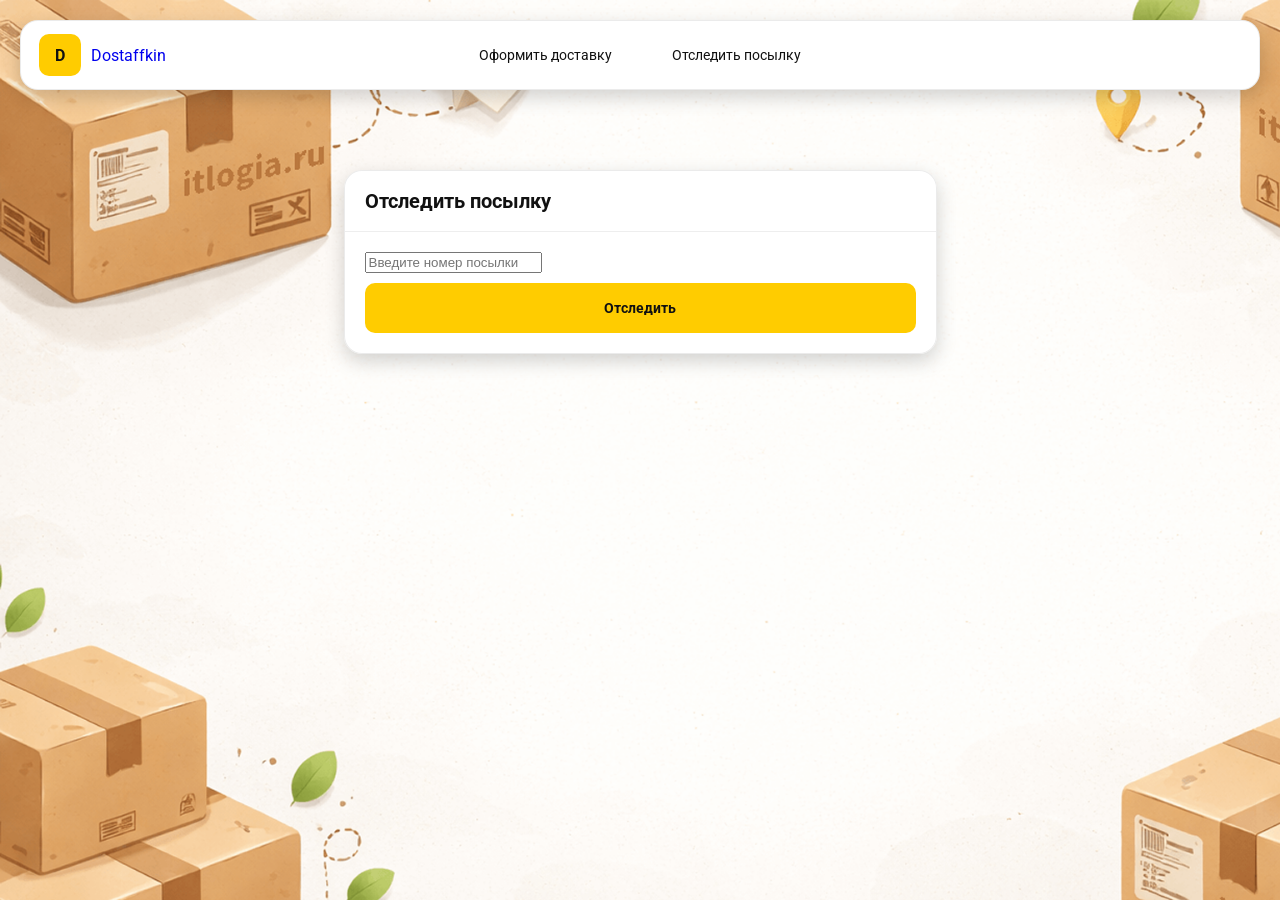
==== track.html @ 736eb6d6 "Add files via upload" ====
<!doctype html>
<html lang="ru">

<head>
    <meta charset="utf-8" />
    <meta name="viewport" content="width=device-width,initial-scale=1,maximum-scale=1,user-scalable=0" />
    <title>Отследить посылку</title>
    <link rel="stylesheet" href="styles/base.css" />
    <link rel="stylesheet" href="styles/base_adaptive.css" />

    <link rel="stylesheet" href="styles/track.css" />
    <link rel="stylesheet" href="styles/track_adaptive.css" />

    <script ></script>
</head>

<body>
    <div class="container">

        <header class="header">
            <a class="header-brand" href=".\index.html">
                <div class="header-logo">D</div>
                <div class="#">Dostaffkin</div>
            </a>
            <nav class="header-menu">
                <a class="header-link" href=".\order.html">Оформить <span>доставку</span></a>
                <a class="header-link" href=".\track.html">Отследить <span>посылку</span></a>
            </nav>
        </header>

        <main class="track-content">
            <section class="track-card track-search">
                <div class="track-title">Отследить посылку</div>
                <div class="track-action">
                    <div class="main-field track-field">
                        <input id="trackNumber" placeholder="Введите номер посылки" autocomplete="off" />
                    </div>
                    <button id="trackButton" class="button track-button" type="button">Отследить</button>
                </div>
            </section>
        </main>

        <section class="track-card track-result" id="trackResult">
            <div class="track-result-header">
                <div class="track-id" id="trackIdValue"></div>
                <div class="track-routes">
                    <div class="track-route">
                        <div class="track-route-pin">
                            <svg xmlns="http://www.w3.org/2000/svg" fill="none" viewBox="0 0 24 24" stroke-width="1.5"
                                stroke="orange" class="size-6">
                                <path stroke-linecap="round" stroke-linejoin="round"
                                    d="M15 10.5a3 3 0 1 1-6 0 3 3 0 0 1 6 0Z" />
                                <path stroke-linecap="round" stroke-linejoin="round"
                                    d="M19.5 10.5c0 7.142-7.5 11.25-7.5 11.25S4.5 17.642 4.5 10.5a7.5 7.5 0 1 1 15 0Z" />
                            </svg>
                        </div>
                        <div class="track-route-address" id="trackFromValue">
                            Откуда: Москва, улица Арбат, 1
                        </div>
                    </div>
                    <div class="track-route track-route-arrow">
                        <svg xmlns="http://www.w3.org/2000/svg" fill="none" viewBox="0 0 24 24" stroke-width="1.5"
                            stroke="currentColor" class="size-6">
                            <path stroke-linecap="round" stroke-linejoin="round"
                                d="M19.5 13.5 12 21m0 0-7.5-7.5M12 21V3" />
                        </svg>
                    </div>
                    <div class="track-route">
                        <div class="track-route-pin">
                            <svg xmlns="http://www.w3.org/2000/svg" fill="none" viewBox="0 0 24 24" stroke-width="1.5"
                                stroke="green" class="size-6">
                                <path stroke-linecap="round" stroke-linejoin="round"
                                    d="M15 10.5a3 3 0 1 1-6 0 3 3 0 0 1 6 0Z" />
                                <path stroke-linecap="round" stroke-linejoin="round"
                                    d="M19.5 10.5c0 7.142-7.5 11.25-7.5 11.25S4.5 17.642 4.5 10.5a7.5 7.5 0 1 1 15 0Z" />
                            </svg>
                        </div>
                        <div class="track-route-address" id="trackToValue">
                            Куда: Минск, проспект Независимости, 58
                        </div>
                    </div>
                </div>
            </div>
            <div class="track-info">
                <div class="track-status-title">Статус данной посылки:</div>
                <div class="track-status-list" id="trackStatusList">


                    <div class="track-status created">
                        <img src="images/icons/created.svg" class="track-status-icon" alt="Created">
                        <div class="track-status-text">
                            <div class="track-status-text-state">Создан</div>
                            <div class="track-status-text-date">10.01.2026</div>
                        </div>
                    </div>

                    <div class="track-status in-way">
                        <img src="images/icons/in-way.svg" class="track-status-icon" alt="In way">
                        <div class="track-status-text">
                            <div class="track-status-text-state">В пути: Москва</div>
                            <div class="track-status-text-date">18.01.2026</div>
                        </div>
                    </div>

                    <div class="track-status ready">
                        <img src="images/icons/ready.svg" class="track-status-icon" alt="Ready">
                        <div class="track-status-text">
                            <div class="track-status-text-state">Готов к выдаче</div>
                            <div class="track-status-text-date">25.01.2026</div>
                        </div>
                    </div>

                    <div class="track-status done">
                        <img src="images/icons/done.svg" class="track-status-icon" alt="Done">
                        <div class="track-status-text">
                            <div class="track-status-text-state">Вручен</div>
                            <div class="track-status-text-date">27.01.2026</div>
                        </div>
                    </div>

                </div>
            </div>
        </section>

    </div>
    <script src="scripts/track.js"></script>
</body>

</html>
---- styles/base.css ----
*, *::before, *::after {
    box-sizing: border-box;
}

@font-face {
    font-family: "Roboto";
    src: url("../fonts/Roboto-Regular.ttf");
    font-weight: normal;
}

@font-face {
    font-family: "Roboto";
    src: url("../fonts/Roboto-Bold.ttf");
    font-weight: bold;
}

@font-face {
    font-family: "Roboto";
    src: url("../fonts/Roboto-Medium.ttf");
    font-weight: 500;
}

html, body {
    margin: 0;
    color: #111111;
    font-family: "Roboto", sans-serif;
}

body {
    background: #FDFDFD;
}

.header {
    border-radius: 18px;
    box-shadow: 0 7px 20px 0 #0000002E;
    backdrop-filter: blur(10px);
    background: #ffffff;
    left: 20px;
    border: 1px solid rgba(0, 0, 0, 0.08);
    position: fixed;
    right: 20px;
    top: 20px;
    padding: 14px 18px;
    height: 70px;
    display: flex;
    align-items: center;
    z-index: 6;
}

.header-brand {
    display: flex;
    align-items: center;
    text-decoration: none;
    gap: 10px;
}

.header-logo {
    width: 42px;
    height: 42px;
    border-radius: 10px;
    background: #FFCC00;
    display: grid;
    place-items: center;
    font-weight: bold;
    color: #111;
}

.header-title {
    font-size: 18px;
    font-weight: bold;
    color: #111111;
    text-decoration: none;
}

.header-menu {
    display: flex;
    align-items: center;
    gap: 60px;
    margin: 0;
    position: absolute;
    left: 50%;
    transform: translateX(-50%);
}

.header-link {
    font-size: 14px;
    color: #111111;
    text-decoration: none;
}

.button {
    border: 0;
    outline: none;
    height: 44px;
    border-radius: 10px;
    font-size: 14px;
    font-weight: bold;
    cursor: pointer;
    font-family: inherit;
    transition: transform .08s ease, opacity .12s ease;
    background: #ffcc00;
    color: #111111;
    text-align: center;
    text-decoration: none;
}

.button:hover {
    background-color: #E5BC19;
}

.button:disabled {
    cursor: not-allowed;
    background-color: #FADE6E;
    color: #787878;
    transform: none;
}

.button.button-white {
    background: #ffffff;
    border: 1px solid #111111;
}

.button.button-white:hover {
    background: rgb(241 241 241);
}
---- styles/base_adaptive.css ----
@media (max-width: 767px) {
    .header {
        left: 10px;
        right: 10px;
        top: 10px;
    }

    .header-link span {
        display: none;
    }

    .header-menu {
        gap: 20px;
        justify-content: flex-start;
        margin: 0 0 0 30px;
        position: static;
        transform: none;
    }
}

@media (max-width: 420px) {
    .header-title {
        display: none;
    }
}

@media (max-width: 374px) {
    .header-menu {
        gap: 10px;
        margin: 0 0 0 10px;
    }
}
---- styles/track.css ----
.container {
    background: #F4F4F4 url("../images/track-bg.png");
    background-size: cover;
    min-height: 100vh;
    padding: 170px 0 50px 0;
}

.track-content {
    width: 593px;
    margin: 0 auto;
}

.track-card {
    width: 100%;
    border-radius: 18px;
    box-shadow: 0 7px 20px 0 #0000002E;
    backdrop-filter: blur(10px);
    background: rgba(255, 255, 255, 0.96);
    border: 1px solid rgba(0, 0, 0, 0.08);
}

.track-title {
    font-size: 20px;
    line-height: 100%;
    font-weight: bold;
    border-bottom: 1px solid #EEEEEE;
    padding: 20px;
}

.track-action {
    padding: 20px;
}

.track-button {
    width: 100%;
    height: 50px;
}

.track-field {
    margin-bottom: 10px;
}

.track-result {
    margin-top: 5px;
    display: none;
}

.track-result.is-visible {
    display: block;
}

.track-result-header {
    font-weight: bold;
    font-size: 14px;
    color: #111111;
    padding: 20px;
    border-bottom: 1px solid #EEEEEE;
}

.track-id {
    margin-bottom: 12px;
    font-size: 20px;
}

.track-routes {
    display: flex;
    flex-direction: column;
    gap: 10px;
    font-weight: normal;
}

.track-route {
    display: flex;
    align-items: center;
    gap: 10px;
}

.track-route-pin {
    width: 24px;
    height: 24px;
    flex-shrink: 0;
}

.track-route-arrow {
    padding: 15px 0;
    width: 24px;
    height: 24px;
}

.track-info {
    padding: 20px;
}

.track-status {
    display: flex;
    align-items: center;
    font-size: 12px;
    gap: 10px;
}

.track-status-title {
    font-size: 14px;
    color: #111111;
    margin-bottom: 20px;
}

.track-status-list {
    display: flex;
    flex-direction: column;
    gap: 15px;
}

.track-status-icon {
    width: 40px;
    height: 40px;
    border-radius: 50%;
    background: rgba(17, 17, 17, 0.08);
    display: grid;
    place-items: center;
    flex: 0 0 auto;
}

.track-status.created .track-status-icon {
    background-color: #F1CB00;
}

.track-status.in-way .track-status-icon {
    background-color: #F08A11;
}

.track-status.ready .track-status-icon {
    background-color: #A35D0A;
}

.track-status.done .track-status-icon {
    background-color: #37C93B;
}

.track-status-text {
    display: flex;
    align-items: center;
    justify-content: space-between;
    color: #111111;
    font-size: 12px;
    flex: 1;
}

.track-status-date {
    color: rgba(17, 17, 17, 0.55);
}
---- styles/track_adaptive.css ----
@media (max-width: 767px) {
    .container {
        padding: 130px 0 50px 0;
    }

    .track-content {
        width: 100%;
        padding-left: 10px;
        padding-right: 10px;
    }

    .track-result-header {
        padding: 20px;
    }
}
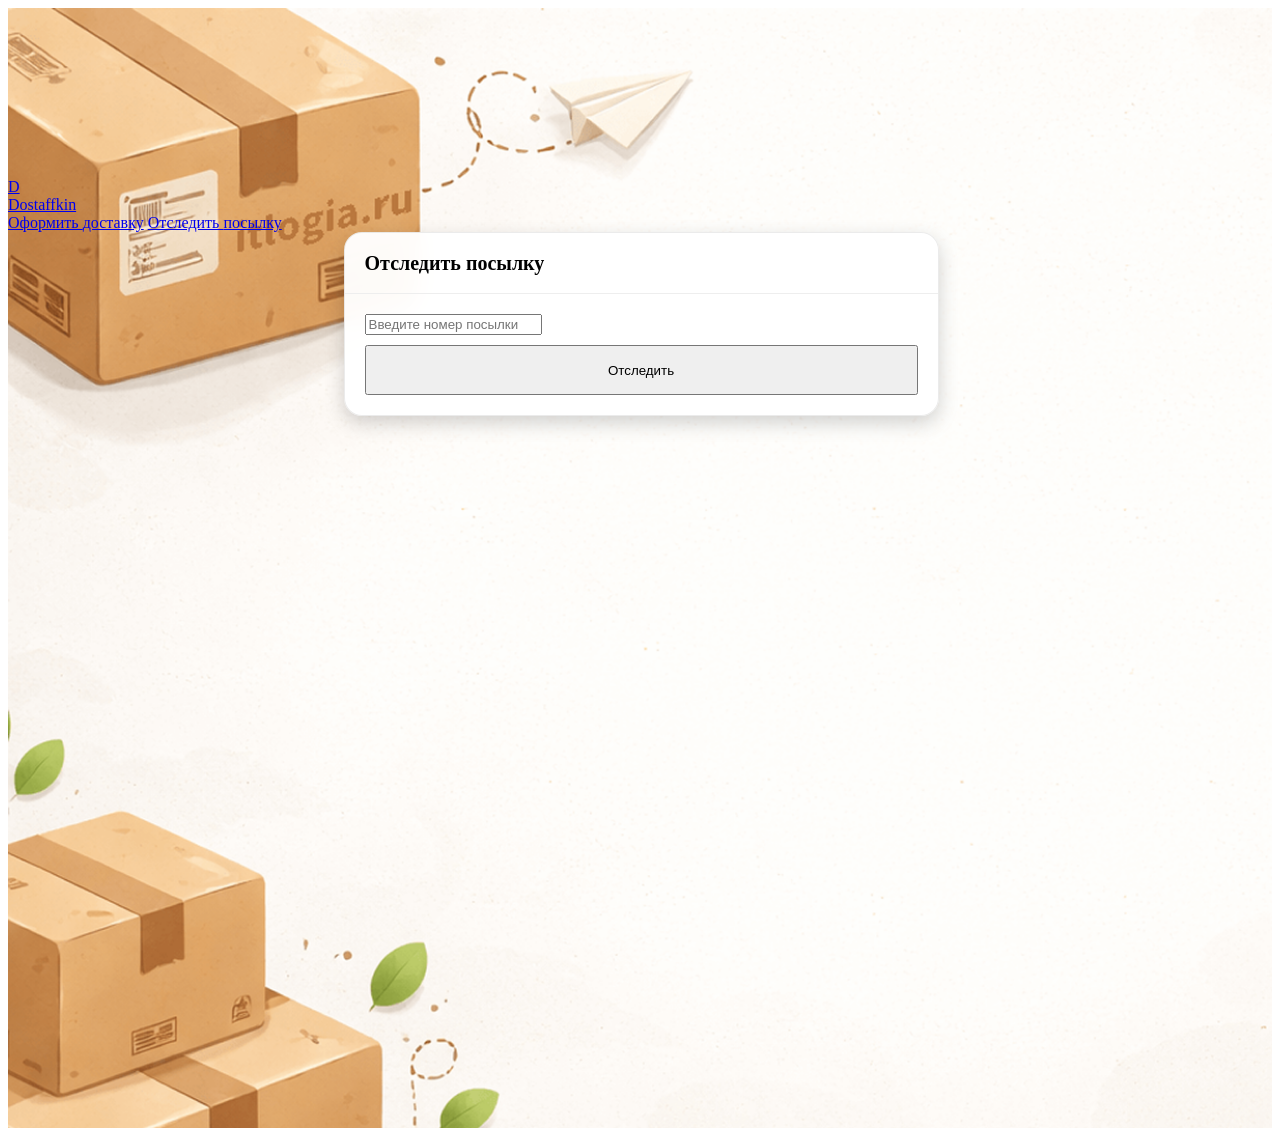
==== commit 707a9c87: "Добавил исправленные файлы" ====
--- a/track.html
+++ b/track.html
@@ -11,7 +11,7 @@
     <link rel="stylesheet" href="styles/track.css" />
     <link rel="stylesheet" href="styles/track_adaptive.css" />
 
-    <script ></script>
+    <script></script>
 </head>
 
 <body>
@@ -38,89 +38,90 @@
                     <button id="trackButton" class="button track-button" type="button">Отследить</button>
                 </div>
             </section>
-        </main>
 
-        <section class="track-card track-result" id="trackResult">
-            <div class="track-result-header">
-                <div class="track-id" id="trackIdValue"></div>
-                <div class="track-routes">
-                    <div class="track-route">
-                        <div class="track-route-pin">
+            <section class="track-card track-result" id="trackResult">
+                <div class="track-result-header">
+                    <div class="track-id" id="trackIdValue"></div>
+                    <div class="track-routes">
+                        <div class="track-route">
+                            <div class="track-route-pin">
+                                <svg xmlns="http://www.w3.org/2000/svg" fill="none" viewBox="0 0 24 24"
+                                    stroke-width="1.5" stroke="orange" class="size-6">
+                                    <path stroke-linecap="round" stroke-linejoin="round"
+                                        d="M15 10.5a3 3 0 1 1-6 0 3 3 0 0 1 6 0Z" />
+                                    <path stroke-linecap="round" stroke-linejoin="round"
+                                        d="M19.5 10.5c0 7.142-7.5 11.25-7.5 11.25S4.5 17.642 4.5 10.5a7.5 7.5 0 1 1 15 0Z" />
+                                </svg>
+                            </div>
+                            <div class="track-route-address" id="trackFromValue">
+                                Откуда: Москва, улица Арбат, 1
+                            </div>
+                        </div>
+                        <div class="track-route track-route-arrow">
                             <svg xmlns="http://www.w3.org/2000/svg" fill="none" viewBox="0 0 24 24" stroke-width="1.5"
-                                stroke="orange" class="size-6">
+                                stroke="currentColor" class="size-6">
                                 <path stroke-linecap="round" stroke-linejoin="round"
-                                    d="M15 10.5a3 3 0 1 1-6 0 3 3 0 0 1 6 0Z" />
-                                <path stroke-linecap="round" stroke-linejoin="round"
-                                    d="M19.5 10.5c0 7.142-7.5 11.25-7.5 11.25S4.5 17.642 4.5 10.5a7.5 7.5 0 1 1 15 0Z" />
+                                    d="M19.5 13.5 12 21m0 0-7.5-7.5M12 21V3" />
                             </svg>
                         </div>
-                        <div class="track-route-address" id="trackFromValue">
-                            Откуда: Москва, улица Арбат, 1
-                        </div>
-                    </div>
-                    <div class="track-route track-route-arrow">
-                        <svg xmlns="http://www.w3.org/2000/svg" fill="none" viewBox="0 0 24 24" stroke-width="1.5"
-                            stroke="currentColor" class="size-6">
-                            <path stroke-linecap="round" stroke-linejoin="round"
-                                d="M19.5 13.5 12 21m0 0-7.5-7.5M12 21V3" />
-                        </svg>
-                    </div>
-                    <div class="track-route">
-                        <div class="track-route-pin">
-                            <svg xmlns="http://www.w3.org/2000/svg" fill="none" viewBox="0 0 24 24" stroke-width="1.5"
-                                stroke="green" class="size-6">
-                                <path stroke-linecap="round" stroke-linejoin="round"
-                                    d="M15 10.5a3 3 0 1 1-6 0 3 3 0 0 1 6 0Z" />
-                                <path stroke-linecap="round" stroke-linejoin="round"
-                                    d="M19.5 10.5c0 7.142-7.5 11.25-7.5 11.25S4.5 17.642 4.5 10.5a7.5 7.5 0 1 1 15 0Z" />
-                            </svg>
-                        </div>
-                        <div class="track-route-address" id="trackToValue">
-                            Куда: Минск, проспект Независимости, 58
+                        <div class="track-route">
+                            <div class="track-route-pin">
+                                <svg xmlns="http://www.w3.org/2000/svg" fill="none" viewBox="0 0 24 24"
+                                    stroke-width="1.5" stroke="green" class="size-6">
+                                    <path stroke-linecap="round" stroke-linejoin="round"
+                                        d="M15 10.5a3 3 0 1 1-6 0 3 3 0 0 1 6 0Z" />
+                                    <path stroke-linecap="round" stroke-linejoin="round"
+                                        d="M19.5 10.5c0 7.142-7.5 11.25-7.5 11.25S4.5 17.642 4.5 10.5a7.5 7.5 0 1 1 15 0Z" />
+                                </svg>
+                            </div>
+                            <div class="track-route-address" id="trackToValue">
+                                Куда: Минск, проспект Независимости, 58
+                            </div>
                         </div>
                     </div>
                 </div>
-            </div>
-            <div class="track-info">
-                <div class="track-status-title">Статус данной посылки:</div>
-                <div class="track-status-list" id="trackStatusList">
+                <div class="track-info">
+                    <div class="track-status-title">Статус данной посылки:</div>
+                    <div class="track-status-list" id="trackStatusList">
 
 
-                    <div class="track-status created">
-                        <img src="images/icons/created.svg" class="track-status-icon" alt="Created">
-                        <div class="track-status-text">
-                            <div class="track-status-text-state">Создан</div>
-                            <div class="track-status-text-date">10.01.2026</div>
+                        <div class="track-status created">
+                            <img src="images/icons/created.svg" class="track-status-icon" alt="Created">
+                            <div class="track-status-text">
+                                <div class="track-status-text-state">Создан</div>
+                                <div class="track-status-text-date">10.01.2026</div>
+                            </div>
                         </div>
+
+                        <div class="track-status in-way">
+                            <img src="images/icons/in-way.svg" class="track-status-icon" alt="In way">
+                            <div class="track-status-text">
+                                <div class="track-status-text-state">В пути: Москва</div>
+                                <div class="track-status-text-date">18.01.2026</div>
+                            </div>
+                        </div>
+
+                        <div class="track-status ready">
+                            <img src="images/icons/ready.svg" class="track-status-icon" alt="Ready">
+                            <div class="track-status-text">
+                                <div class="track-status-text-state">Готов к выдаче</div>
+                                <div class="track-status-text-date">25.01.2026</div>
+                            </div>
+                        </div>
+
+                        <div class="track-status done">
+                            <img src="images/icons/done.svg" class="track-status-icon" alt="Done">
+                            <div class="track-status-text">
+                                <div class="track-status-text-state">Вручен</div>
+                                <div class="track-status-text-date">27.01.2026</div>
+                            </div>
+                        </div>
+
                     </div>
+                </div>
+            </section>
 
-                    <div class="track-status in-way">
-                        <img src="images/icons/in-way.svg" class="track-status-icon" alt="In way">
-                        <div class="track-status-text">
-                            <div class="track-status-text-state">В пути: Москва</div>
-                            <div class="track-status-text-date">18.01.2026</div>
-                        </div>
-                    </div>
-
-                    <div class="track-status ready">
-                        <img src="images/icons/ready.svg" class="track-status-icon" alt="Ready">
-                        <div class="track-status-text">
-                            <div class="track-status-text-state">Готов к выдаче</div>
-                            <div class="track-status-text-date">25.01.2026</div>
-                        </div>
-                    </div>
-
-                    <div class="track-status done">
-                        <img src="images/icons/done.svg" class="track-status-icon" alt="Done">
-                        <div class="track-status-text">
-                            <div class="track-status-text-state">Вручен</div>
-                            <div class="track-status-text-date">27.01.2026</div>
-                        </div>
-                    </div>
-
-                </div>
-            </div>
-        </section>
+        </main>
 
     </div>
     <script src="scripts/track.js"></script>
